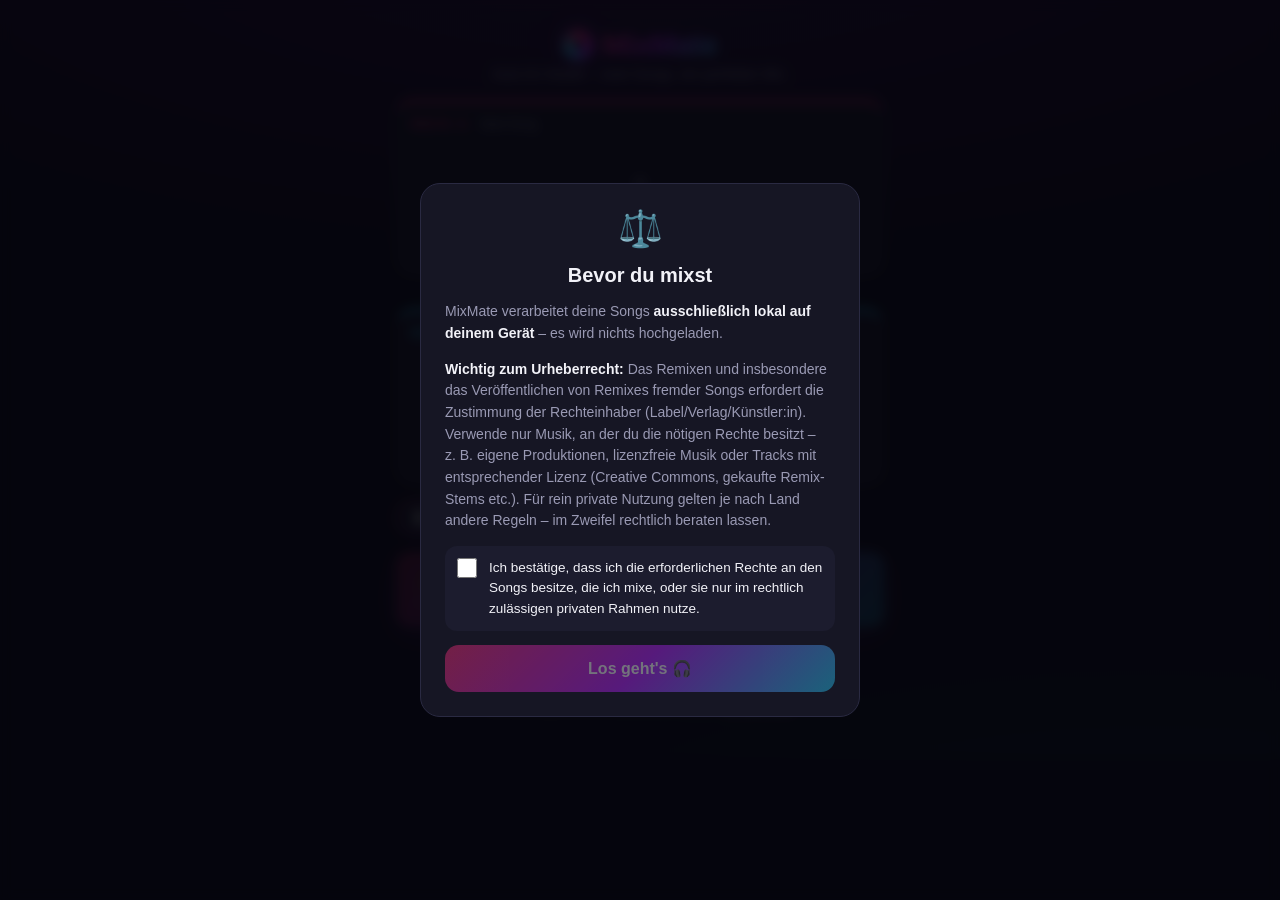
==== index.html @ d2fbeff0 "Add MixMate: automatic 2-song DJ mixing PWA Mobile-first web app (installable on iPhone) that mixes " ====
<!DOCTYPE html>
<html lang="de">
<head>
  <meta charset="UTF-8">
  <meta name="viewport" content="width=device-width, initial-scale=1.0, viewport-fit=cover, user-scalable=no">
  <title>MixMate – Auto DJ Studio</title>
  <meta name="description" content="Zwei Songs automatisch und professionell mixen – direkt im Browser. Beat-synchroner Übergang, Bass-Swap, House-Remix-Modus.">
  <meta name="theme-color" content="#0b0b14">
  <meta name="apple-mobile-web-app-capable" content="yes">
  <meta name="apple-mobile-web-app-status-bar-style" content="black-translucent">
  <meta name="apple-mobile-web-app-title" content="MixMate">
  <link rel="apple-touch-icon" href="icons/icon-180.png">
  <link rel="icon" type="image/png" href="icons/icon-180.png">
  <link rel="manifest" href="manifest.webmanifest">
  <link rel="stylesheet" href="css/style.css">
</head>
<body>

  <!-- ======================= Copyright-Gate ======================= -->
  <div class="modal-backdrop" id="copyrightModal">
    <div class="modal">
      <div class="modal-icon">⚖️</div>
      <h2>Bevor du mixst</h2>
      <p>
        MixMate verarbeitet deine Songs <strong>ausschließlich lokal auf deinem
        Gerät</strong> – es wird nichts hochgeladen.
      </p>
      <p>
        <strong>Wichtig zum Urheberrecht:</strong> Das Remixen und insbesondere das
        Veröffentlichen von Remixes fremder Songs erfordert die Zustimmung der
        Rechteinhaber (Label/Verlag/Künstler:in). Verwende nur Musik,
        an der du die nötigen Rechte besitzt – z.&nbsp;B. eigene Produktionen,
        lizenzfreie Musik oder Tracks mit entsprechender Lizenz (Creative Commons,
        gekaufte Remix-Stems etc.). Für rein private Nutzung gelten je nach Land
        andere Regeln – im Zweifel rechtlich beraten lassen.
      </p>
      <label class="check-row">
        <input type="checkbox" id="copyrightCheck">
        <span>Ich bestätige, dass ich die erforderlichen Rechte an den Songs besitze,
        die ich mixe, oder sie nur im rechtlich zulässigen privaten Rahmen nutze.</span>
      </label>
      <button class="btn btn-primary" id="copyrightAccept" disabled>Los geht's 🎧</button>
    </div>
  </div>

  <!-- ======================= App ======================= -->
  <header class="app-header">
    <div class="logo">
      <span class="logo-disc"></span>
      <h1>MixMate</h1>
    </div>
    <p class="tagline">Auto DJ Studio – zwei Songs, ein perfekter Mix.</p>
  </header>

  <main>
    <!-- Decks -->
    <section class="decks">
      <div class="deck" id="deckA">
        <div class="deck-label deck-label-a">DECK A <span class="deck-sub">Start-Song</span></div>
        <label class="dropzone" id="dropA">
          <input type="file" id="fileA" accept="audio/*,.mp3,.m4a,.wav,.aac,.ogg,.flac" hidden>
          <span class="dz-icon">＋</span>
          <span class="dz-text">Song auswählen</span>
          <span class="dz-hint">MP3 · M4A · WAV</span>
        </label>
        <div class="deck-info hidden" id="infoA">
          <div class="track-name" id="nameA"></div>
          <canvas class="waveform" id="waveA" height="56"></canvas>
          <div class="track-stats">
            <span class="stat"><b id="bpmA">–</b> BPM</span>
            <span class="stat" id="keyA">–</span>
            <span class="stat" id="durA">–</span>
          </div>
          <button class="btn-mini" data-change="A">Song wechseln</button>
        </div>
        <div class="deck-status hidden" id="statusA"></div>
      </div>

      <div class="deck-arrow">↓</div>

      <div class="deck" id="deckB">
        <div class="deck-label deck-label-b">DECK B <span class="deck-sub">Ziel-Song</span></div>
        <label class="dropzone" id="dropB">
          <input type="file" id="fileB" accept="audio/*,.mp3,.m4a,.wav,.aac,.ogg,.flac" hidden>
          <span class="dz-icon">＋</span>
          <span class="dz-text">Song auswählen</span>
          <span class="dz-hint">MP3 · M4A · WAV</span>
        </label>
        <div class="deck-info hidden" id="infoB">
          <div class="track-name" id="nameB"></div>
          <canvas class="waveform" id="waveB" height="56"></canvas>
          <div class="track-stats">
            <span class="stat"><b id="bpmB">–</b> BPM</span>
            <span class="stat" id="keyB">–</span>
            <span class="stat" id="durB">–</span>
          </div>
          <button class="btn-mini" data-change="B">Song wechseln</button>
        </div>
        <div class="deck-status hidden" id="statusB"></div>
      </div>
    </section>

    <div class="key-hint hidden" id="keyHint"></div>

    <!-- Presets -->
    <section class="presets">
      <button class="chip chip-active" data-preset="classic">🎚️ Classic Blend</button>
      <button class="chip" data-preset="house">🏠 House Remix</button>
      <button class="chip" data-preset="quick">⚡ Schneller Cut</button>
    </section>

    <!-- Mix button -->
    <section class="mix-actions">
      <button class="btn btn-mix" id="mixBtn" disabled>
        <span class="btn-mix-label">✨ Auto-Mix</span>
        <span class="btn-mix-sub">1 Klick – fertig gemischt</span>
      </button>
      <button class="btn-toggle" id="advToggle">⚙️ Erweiterte Einstellungen</button>
    </section>

    <!-- Advanced panel -->
    <section class="advanced hidden" id="advPanel">
      <div class="adv-row">
        <label class="adv-label">Ziel-BPM
          <span class="adv-value" id="targetBpmVal">Auto</span>
        </label>
        <label class="check-inline">
          <input type="checkbox" id="bpmAuto" checked> Auto (Tempo von Deck A)
        </label>
        <input type="range" id="targetBpm" min="90" max="140" value="124" step="1" disabled>
      </div>

      <div class="adv-row">
        <label class="adv-label">Übergangslänge
          <span class="adv-value" id="transLenVal">8 Takte</span>
        </label>
        <input type="range" id="transLen" min="1" max="4" value="2" step="1">
        <div class="range-marks"><span>4</span><span>8</span><span>16</span><span>32 Takte</span></div>
      </div>

      <div class="adv-row">
        <label class="adv-label">Übergangspunkt in Deck A
          <span class="adv-value" id="transPointVal">75 %</span>
        </label>
        <input type="range" id="transPoint" min="30" max="95" value="75" step="1">
      </div>

      <div class="adv-row">
        <label class="adv-label">Blendkurve</label>
        <div class="seg" id="curveSeg">
          <button class="seg-btn seg-active" data-curve="equal">Equal Power</button>
          <button class="seg-btn" data-curve="scurve">S-Kurve</button>
          <button class="seg-btn" data-curve="linear">Linear</button>
        </div>
      </div>

      <div class="adv-row adv-checks">
        <label class="check-inline">
          <input type="checkbox" id="bassSwap" checked> Bass-Swap (EQ-Übergabe am Drop)
        </label>
        <label class="check-inline">
          <input type="checkbox" id="skipIntro" checked> Intro von Deck B überspringen
        </label>
      </div>

      <div class="adv-row adv-house">
        <label class="check-inline house-toggle">
          <input type="checkbox" id="houseMode"> 🏠 House-Beat-Layer (Kick&nbsp;+&nbsp;Hats)
        </label>
        <div class="house-opts hidden" id="houseOpts">
          <label class="adv-label">Beat-Lautstärke
            <span class="adv-value" id="houseLevelVal">70 %</span>
          </label>
          <input type="range" id="houseLevel" min="10" max="100" value="70" step="5">
          <div class="seg" id="houseScopeSeg">
            <button class="seg-btn" data-scope="transition">Nur Übergang</button>
            <button class="seg-btn seg-active" data-scope="rest">Ab Übergang bis Ende</button>
          </div>
        </div>
      </div>
    </section>

    <!-- Progress -->
    <section class="progress hidden" id="progress">
      <div class="spinner"></div>
      <div class="progress-text" id="progressText">Analysiere …</div>
    </section>

    <!-- Result -->
    <section class="result hidden" id="result">
      <h2>🎉 Dein Mix ist fertig</h2>
      <div class="result-meta" id="resultMeta"></div>
      <canvas class="waveform waveform-result" id="waveResult" height="72"></canvas>
      <audio id="player" controls preload="metadata"></audio>
      <div class="result-actions">
        <a class="btn btn-primary" id="downloadBtn" download="mixmate-mix.wav">⬇️ WAV herunterladen</a>
        <button class="btn btn-ghost" id="remixBtn">🔁 Neu mischen</button>
      </div>
    </section>

    <footer class="app-footer">
      <p>
        Alle Audiodaten bleiben auf deinem Gerät. ·
        <a href="#" id="legalLink">Urheberrecht</a>
      </p>
      <p class="footer-tip" id="iosTip">
        📱 Tipp: In Safari über <b>Teilen&nbsp;→&nbsp;Zum Home-Bildschirm</b> als App installieren.
      </p>
    </footer>
  </main>

  <script src="js/audio-engine.js"></script>
  <script src="js/app.js"></script>
</body>
</html>
---- css/style.css ----
/* MixMate – Auto DJ Studio */
:root {
  --bg: #0b0b14;
  --bg-card: #161624;
  --bg-card2: #1c1c2e;
  --border: #2a2a42;
  --text: #f2f2f8;
  --text-dim: #9a9ab4;
  --accent-a: #ff2d78;   /* Deck A – Magenta */
  --accent-b: #21d4fd;   /* Deck B – Cyan */
  --accent-grad: linear-gradient(135deg, #ff2d78 0%, #b721ff 50%, #21d4fd 100%);
  --radius: 18px;
}

* { margin: 0; padding: 0; box-sizing: border-box; -webkit-tap-highlight-color: transparent; }

html, body {
  background: var(--bg);
  color: var(--text);
  font-family: -apple-system, BlinkMacSystemFont, "SF Pro Text", "Segoe UI", Roboto, sans-serif;
  min-height: 100%;
}

body {
  padding: env(safe-area-inset-top) env(safe-area-inset-right)
           env(safe-area-inset-bottom) env(safe-area-inset-left);
  background-image:
    radial-gradient(ellipse 80% 40% at 50% -10%, rgba(183, 33, 255, 0.18), transparent),
    radial-gradient(ellipse 60% 30% at 90% 100%, rgba(33, 212, 253, 0.08), transparent);
  background-attachment: fixed;
}

main { max-width: 520px; margin: 0 auto; padding: 0 16px 40px; }

/* ---------------- Header ---------------- */
.app-header { text-align: center; padding: 28px 16px 18px; }
.logo { display: flex; align-items: center; justify-content: center; gap: 10px; }
.logo h1 {
  font-size: 30px; font-weight: 800; letter-spacing: -0.5px;
  background: var(--accent-grad);
  -webkit-background-clip: text; background-clip: text;
  -webkit-text-fill-color: transparent;
}
.logo-disc {
  width: 30px; height: 30px; border-radius: 50%;
  background:
    radial-gradient(circle at center, #0b0b14 0 18%, transparent 19%),
    conic-gradient(from 0deg, #ff2d78, #b721ff, #21d4fd, #ff2d78);
  box-shadow: 0 0 18px rgba(183, 33, 255, 0.5);
  animation: spin 4s linear infinite;
}
@keyframes spin { to { transform: rotate(360deg); } }
.tagline { color: var(--text-dim); font-size: 14px; margin-top: 4px; }

/* ---------------- Decks ---------------- */
.decks { display: flex; flex-direction: column; gap: 4px; }
.deck {
  background: var(--bg-card);
  border: 1px solid var(--border);
  border-radius: var(--radius);
  padding: 14px;
}
#deckA { border-top: 3px solid var(--accent-a); }
#deckB { border-top: 3px solid var(--accent-b); }
.deck-arrow { text-align: center; color: var(--text-dim); font-size: 18px; padding: 2px 0; }

.deck-label { font-size: 12px; font-weight: 800; letter-spacing: 2px; margin-bottom: 10px; }
.deck-label-a { color: var(--accent-a); }
.deck-label-b { color: var(--accent-b); }
.deck-sub { color: var(--text-dim); font-weight: 500; letter-spacing: 0; margin-left: 6px; }

.dropzone {
  display: flex; flex-direction: column; align-items: center; justify-content: center;
  gap: 4px; padding: 22px 12px;
  border: 1.5px dashed var(--border); border-radius: 14px;
  cursor: pointer; transition: border-color .2s, background .2s;
}
.dropzone:active, .dropzone.dragover { border-color: var(--accent-b); background: rgba(33,212,253,.05); }
.dz-icon { font-size: 26px; color: var(--text-dim); }
.dz-text { font-size: 15px; font-weight: 600; }
.dz-hint { font-size: 12px; color: var(--text-dim); }

.deck-info { display: flex; flex-direction: column; gap: 8px; }
.track-name {
  font-size: 14px; font-weight: 600;
  white-space: nowrap; overflow: hidden; text-overflow: ellipsis;
}
.waveform { width: 100%; border-radius: 8px; background: var(--bg-card2); display: block; }
.track-stats { display: flex; gap: 8px; flex-wrap: wrap; }
.stat {
  font-size: 12px; color: var(--text-dim);
  background: var(--bg-card2); border: 1px solid var(--border);
  padding: 4px 10px; border-radius: 999px;
}
.stat b { color: var(--text); }
.btn-mini {
  align-self: flex-start; background: none; border: none;
  color: var(--text-dim); font-size: 12px; text-decoration: underline;
  cursor: pointer; padding: 2px 0;
}
.deck-status { font-size: 13px; color: var(--accent-b); padding: 6px 2px 0; }

.key-hint {
  margin: 10px 2px 0; font-size: 12.5px; color: var(--text-dim);
  background: var(--bg-card); border: 1px solid var(--border);
  border-radius: 10px; padding: 8px 12px;
}
.key-hint.good { color: #7dffa5; }
.key-hint.warn { color: #ffd166; }

/* ---------------- Presets ---------------- */
.presets { display: flex; gap: 8px; margin: 16px 0 4px; overflow-x: auto; padding-bottom: 4px; }
.chip {
  flex-shrink: 0; background: var(--bg-card); color: var(--text-dim);
  border: 1px solid var(--border); border-radius: 999px;
  padding: 8px 14px; font-size: 13px; font-weight: 600; cursor: pointer;
  transition: all .15s;
}
.chip-active {
  color: var(--text); border-color: transparent;
  background: linear-gradient(var(--bg-card), var(--bg-card)) padding-box,
              var(--accent-grad) border-box;
  border: 1px solid transparent;
}

/* ---------------- Mix button ---------------- */
.mix-actions { display: flex; flex-direction: column; align-items: center; gap: 10px; margin-top: 14px; }
.btn {
  border: none; border-radius: 14px; font-family: inherit;
  font-size: 16px; font-weight: 700; cursor: pointer;
  padding: 14px 22px; color: #fff; text-decoration: none; text-align: center;
}
.btn:disabled { opacity: .4; cursor: not-allowed; }
.btn-primary { background: var(--accent-grad); }
.btn-ghost { background: var(--bg-card); border: 1px solid var(--border); color: var(--text); }

.btn-mix {
  width: 100%; padding: 18px;
  background: var(--accent-grad);
  box-shadow: 0 8px 30px rgba(183, 33, 255, 0.35);
  display: flex; flex-direction: column; gap: 2px;
  transition: transform .1s;
}
.btn-mix:not(:disabled):active { transform: scale(0.98); }
.btn-mix-label { font-size: 19px; }
.btn-mix-sub { font-size: 12px; font-weight: 500; opacity: .85; }

.btn-toggle {
  background: none; border: none; color: var(--text-dim);
  font-size: 14px; font-weight: 600; cursor: pointer; padding: 6px;
}

/* ---------------- Advanced ---------------- */
.advanced {
  margin-top: 12px; background: var(--bg-card);
  border: 1px solid var(--border); border-radius: var(--radius);
  padding: 16px; display: flex; flex-direction: column; gap: 18px;
}
.adv-row { display: flex; flex-direction: column; gap: 8px; }
.adv-label {
  display: flex; justify-content: space-between; align-items: baseline;
  font-size: 13.5px; font-weight: 600;
}
.adv-value { color: var(--accent-b); font-weight: 700; font-size: 13px; }

input[type="range"] {
  -webkit-appearance: none; appearance: none;
  width: 100%; height: 6px; border-radius: 3px;
  background: var(--bg-card2); outline: none;
}
input[type="range"]::-webkit-slider-thumb {
  -webkit-appearance: none; appearance: none;
  width: 26px; height: 26px; border-radius: 50%;
  background: var(--accent-grad);
  border: 3px solid var(--bg); cursor: pointer;
  box-shadow: 0 2px 8px rgba(0,0,0,.5);
}
input[type="range"]:disabled { opacity: .35; }
.range-marks { display: flex; justify-content: space-between; font-size: 11px; color: var(--text-dim); }

.seg { display: flex; background: var(--bg-card2); border-radius: 10px; padding: 3px; gap: 3px; }
.seg-btn {
  flex: 1; background: none; border: none; color: var(--text-dim);
  font-size: 12.5px; font-weight: 600; padding: 8px 4px;
  border-radius: 8px; cursor: pointer;
}
.seg-active { background: var(--border); color: var(--text); }

.check-inline {
  display: flex; align-items: center; gap: 10px;
  font-size: 13.5px; font-weight: 500; cursor: pointer;
}
.check-inline input, .check-row input {
  width: 20px; height: 20px; accent-color: #b721ff; flex-shrink: 0;
}
.adv-checks { gap: 12px; }
.house-toggle { font-weight: 700; }
.house-opts { display: flex; flex-direction: column; gap: 8px; margin-top: 6px; }

/* ---------------- Progress ---------------- */
.progress {
  margin-top: 20px; display: flex; flex-direction: column;
  align-items: center; gap: 12px; padding: 20px;
}
.spinner {
  width: 42px; height: 42px; border-radius: 50%;
  border: 4px solid var(--border); border-top-color: #b721ff;
  animation: spin .8s linear infinite;
}
.progress-text { color: var(--text-dim); font-size: 14px; }

/* ---------------- Result ---------------- */
.result {
  margin-top: 20px; background: var(--bg-card);
  border: 1px solid var(--border); border-radius: var(--radius);
  padding: 18px; display: flex; flex-direction: column; gap: 12px;
}
.result h2 { font-size: 20px; }
.result-meta { font-size: 13px; color: var(--text-dim); line-height: 1.6; }
.waveform-result { background: var(--bg-card2); }
audio { width: 100%; height: 44px; }
.result-actions { display: flex; gap: 10px; flex-wrap: wrap; }
.result-actions .btn { flex: 1; min-width: 150px; }

/* ---------------- Modal ---------------- */
.modal-backdrop {
  position: fixed; inset: 0; z-index: 100;
  background: rgba(5, 5, 12, 0.85); backdrop-filter: blur(6px);
  display: flex; align-items: center; justify-content: center; padding: 20px;
}
.modal {
  background: var(--bg-card); border: 1px solid var(--border);
  border-radius: 20px; padding: 24px; max-width: 440px;
  max-height: 85vh; overflow-y: auto;
  display: flex; flex-direction: column; gap: 14px;
}
.modal-icon { font-size: 36px; text-align: center; }
.modal h2 { font-size: 20px; text-align: center; }
.modal p { font-size: 14px; line-height: 1.55; color: var(--text-dim); }
.modal p strong { color: var(--text); }
.check-row {
  display: flex; gap: 12px; align-items: flex-start;
  font-size: 13.5px; line-height: 1.5; cursor: pointer;
  background: var(--bg-card2); padding: 12px; border-radius: 12px;
}

/* ---------------- Footer ---------------- */
.app-footer {
  margin-top: 32px; text-align: center;
  font-size: 12px; color: var(--text-dim); line-height: 1.8;
}
.app-footer a { color: var(--text-dim); }
.footer-tip { margin-top: 4px; }

.hidden { display: none !important; }
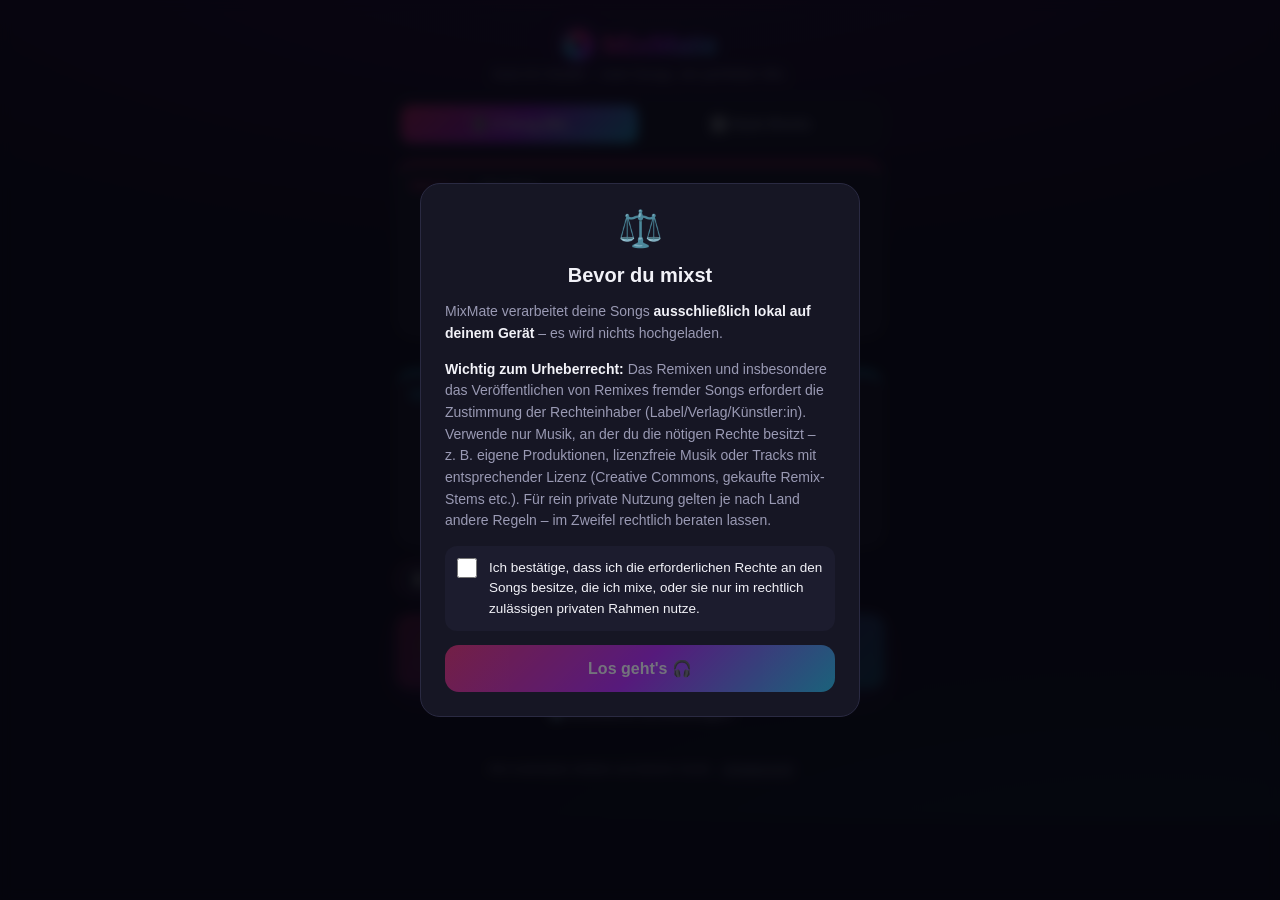
==== commit 3af948c9: "Add Style-Remix mode: single-song remix with genre styles and instruments New StyleEngine renders a " ====
--- a/index.html
+++ b/index.html
@@ -53,6 +53,14 @@
   </header>
 
   <main>
+    <!-- Modus-Wahl -->
+    <nav class="mode-tabs">
+      <button class="tab tab-active" id="tabMix">🎚️ 2-Song-Mix</button>
+      <button class="tab" id="tabStyle">🎛️ Style-Remix</button>
+    </nav>
+
+    <!-- ================== Modus: 2-Song-Mix ================== -->
+    <div id="modeMix">
     <!-- Decks -->
     <section class="decks">
       <div class="deck" id="deckA">
@@ -179,6 +187,70 @@
         </div>
       </div>
     </section>
+    </div><!-- /modeMix -->
+
+    <!-- ================== Modus: Style-Remix ================== -->
+    <div id="modeStyle" class="hidden">
+      <section class="decks">
+        <div class="deck" id="deckS">
+          <div class="deck-label deck-label-s">DEIN SONG <span class="deck-sub">wird im Stil geremixt</span></div>
+          <label class="dropzone" id="dropS">
+            <input type="file" id="fileS" accept="audio/*,.mp3,.m4a,.wav,.aac,.ogg,.flac" hidden>
+            <span class="dz-icon">＋</span>
+            <span class="dz-text">Song auswählen</span>
+            <span class="dz-hint">MP3 · M4A · WAV</span>
+          </label>
+          <div class="deck-info hidden" id="infoS">
+            <div class="track-name" id="nameS"></div>
+            <canvas class="waveform" id="waveS" height="56"></canvas>
+            <div class="track-stats">
+              <span class="stat"><b id="bpmS">–</b> BPM</span>
+              <span class="stat" id="keyS">–</span>
+              <span class="stat" id="durS">–</span>
+            </div>
+            <button class="btn-mini" data-change="S">Song wechseln</button>
+          </div>
+          <div class="deck-status hidden" id="statusS"></div>
+        </div>
+      </section>
+
+      <section class="style-picker">
+        <h3 class="section-title">Stil wählen</h3>
+        <div id="styleGroups"></div>
+      </section>
+
+      <section class="style-picker">
+        <h3 class="section-title">Instrumente ergänzen <span class="section-sub">(spielen automatisch in der Tonart deines Songs)</span></h3>
+        <div class="inst-chips">
+          <button class="chip inst-chip" data-inst="piano">🎹 Piano</button>
+          <button class="chip inst-chip" data-inst="guitar">🎸 Gitarre</button>
+          <button class="chip inst-chip" data-inst="pad">🌫️ Synth-Pad</button>
+          <button class="chip inst-chip" data-inst="steel">🛢️ Steel Drum</button>
+        </div>
+        <div class="adv-row" style="margin-top:12px">
+          <label class="adv-label">Instrumente-Lautstärke
+            <span class="adv-value" id="instLevelVal">60 %</span>
+          </label>
+          <input type="range" id="instLevel" min="10" max="100" value="60" step="5">
+        </div>
+        <div class="adv-row" style="margin-top:6px">
+          <label class="adv-label">Beat-Lautstärke
+            <span class="adv-value" id="beatLevelVal">80 %</span>
+          </label>
+          <input type="range" id="beatLevel" min="20" max="100" value="80" step="5">
+        </div>
+        <label class="check-inline" style="margin-top:10px">
+          <input type="checkbox" id="keepTempo"> Original-Tempo des Songs behalten
+        </label>
+      </section>
+
+      <section class="mix-actions">
+        <button class="btn btn-mix" id="styleBtn" disabled>
+          <span class="btn-mix-label">🎛️ Style-Remix erstellen</span>
+          <span class="btn-mix-sub" id="styleBtnSub">Song + Stil wählen</span>
+        </button>
+      </section>
+    </div><!-- /modeStyle -->
 
     <!-- Progress -->
     <section class="progress hidden" id="progress">
@@ -210,6 +282,7 @@
   </main>
 
   <script src="js/audio-engine.js"></script>
+  <script src="js/style-engine.js"></script>
   <script src="js/app.js"></script>
 </body>
 </html>
--- a/css/style.css
+++ b/css/style.css
@@ -252,4 +252,38 @@
 .app-footer a { color: var(--text-dim); }
 .footer-tip { margin-top: 4px; }
 
+/* ---------------- Modus-Tabs ---------------- */
+.mode-tabs {
+  display: flex; background: var(--bg-card); border: 1px solid var(--border);
+  border-radius: 14px; padding: 4px; gap: 4px; margin-bottom: 14px;
+}
+.tab {
+  flex: 1; background: none; border: none; color: var(--text-dim);
+  font-family: inherit; font-size: 14px; font-weight: 700;
+  padding: 11px 6px; border-radius: 10px; cursor: pointer;
+}
+.tab-active {
+  color: #fff;
+  background: var(--accent-grad);
+}
+
+/* ---------------- Style-Remix ---------------- */
+.deck-label-s { color: #b721ff; }
+#deckS { border-top: 3px solid #b721ff; }
+
+.style-picker {
+  margin-top: 14px; background: var(--bg-card);
+  border: 1px solid var(--border); border-radius: var(--radius);
+  padding: 14px;
+}
+.section-title { font-size: 15px; margin-bottom: 10px; }
+.section-sub { font-size: 11.5px; color: var(--text-dim); font-weight: 500; }
+.style-group { margin-bottom: 10px; }
+.style-group-label {
+  font-size: 11px; font-weight: 800; letter-spacing: 1.5px;
+  text-transform: uppercase; color: var(--text-dim); margin-bottom: 6px;
+}
+.style-chips { display: flex; flex-wrap: wrap; gap: 8px; }
+.inst-chips { display: flex; flex-wrap: wrap; gap: 8px; }
+
 .hidden { display: none !important; }
